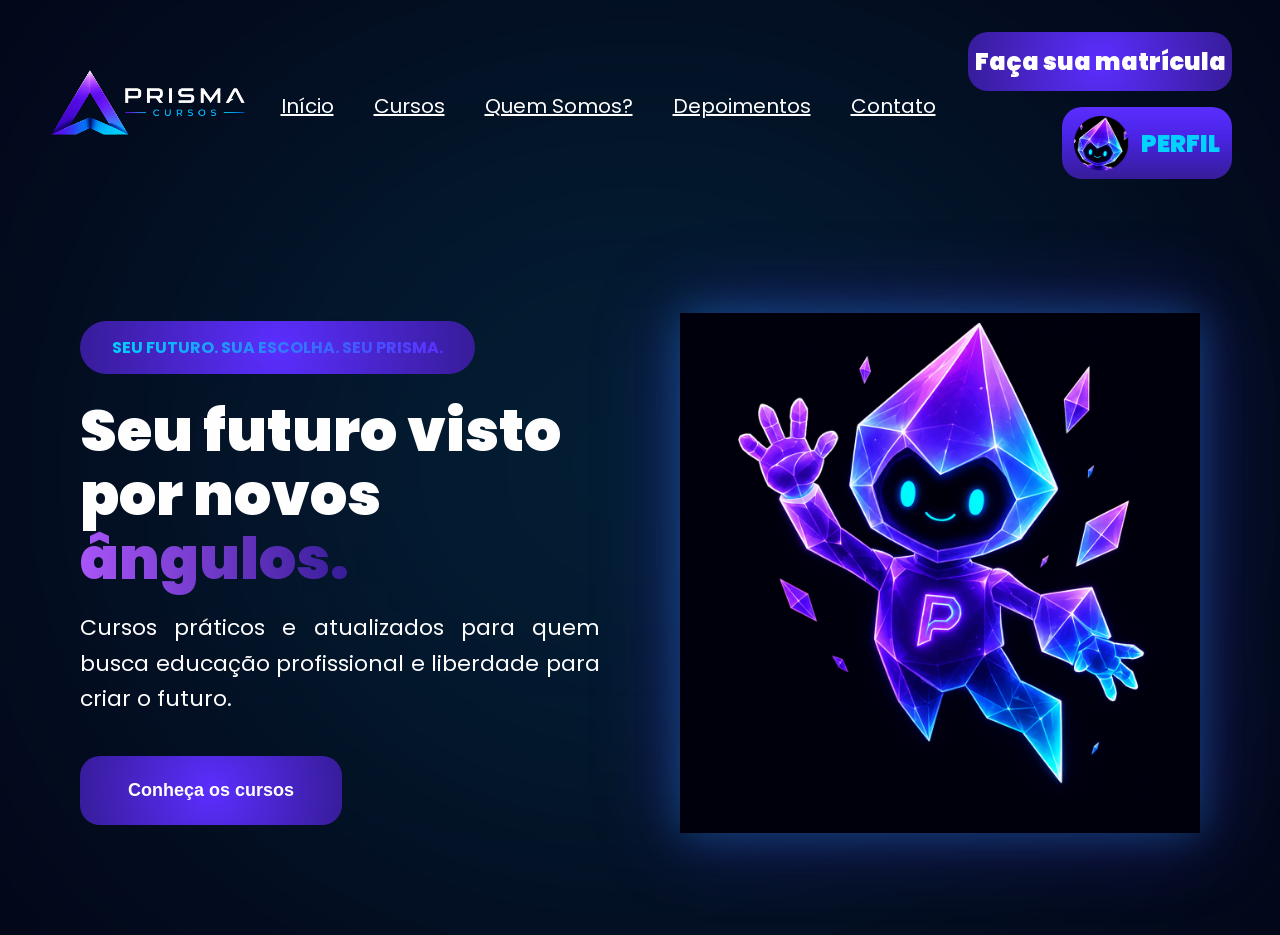
==== index.html @ 86ddfa06 "ajuste tela inicial da landing page" ====
<!doctype html>
<html lang="pt-BR">
  <head>
    <meta charset="UTF-8" />
    <meta name="viewport" content="width=device-width, initial-scale=1.0" />

    <link rel="preconnect" href="https://fonts.googleapis.com" />
    <link rel="preconnect" href="https://fonts.gstatic.com" crossorigin />

    <link
      href="https://fonts.googleapis.com/css2?family=Poppins:wght@100;200;300;400;500;600;700;800;900&display=swap"
      rel="stylesheet"
    />

    <title>Prisma Cursos</title>

    <link rel="stylesheet" href="./css/style.css" />
  </head>

  <body>
    <nav class="navbar">
      <img src="./assets/logoPrisma2.svg" alt="Logo Prisma" class="logo" />

      <ul class="nav-links">
        <li>
          <a href="./index.html"><u>Início</u></a>
        </li>
        <li>
          <a href="./html/cursos.html"><u>Cursos</u></a>
        </li>
        <li>
          <a href="./html/quemsomos.html"><u>Quem Somos?</u></a>
        </li>
        <li>
          <a href="./html/depoimentos.html"><u>Depoimentos</u></a>
        </li>
        <li>
          <a href="./html/contato.html"><u>Contato</u></a>
        </li>
      </ul>

      <div class="acoes-navbar">
        <a href="#" class="btn-matricula">Faça sua matrícula</a>

        <a href="#" class="btn-perfil">
  <img src="./assets/facee.png" alt="Perfil" />
  <span>PERFIL</span>
        </a>
      </div>
    </nav>

    <main>
      <section class="inicio">
        <div class="texto-inicio">
          <div class="slogan">
            <span>SEU FUTURO. SUA ESCOLHA. SEU PRISMA.</span>
          </div>

          <h1>Seu futuro visto por novos <span>ângulos.</span></h1>

          <p>
            Cursos práticos e atualizados para quem busca educação profissional
            e liberdade para criar o futuro.
          </p>

          <button>Conheça os cursos</button>
        </div>

        <div class="mascote">
          <img src="./assets/mascote-prisma.png" alt="Mascote Prisma" />
        </div>
      </section>
    </main>
  </body>
</html>
---- css/style.css ----
* {
  margin: 0;
  padding: 0;
  box-sizing: border-box;
}

:root {
  --fundo-base: #020617;
  --texto: #fffeff;
  --ciano: #00d1ff;
  --roxo: #5b2eff;
  --fonte: "Poppins", sans-serif;
}

body {
  background-color: var(--fundo-base);
  font-family: var(--fonte);
  color: var(--texto);

  min-height: 100vh;
  font-weight: 400;
  position: relative;

  overflow-x: hidden;
}

body::before {
  content: "";

  position: absolute;
  top: 0;
  left: 0;
  width: 100%;
  height: 100%;

  z-index: -1;

  background: radial-gradient(
    circle at center,
    rgba(0, 209, 255, 0.2) 0%,
    rgba(27, 18, 53, 0.2) 85%
  );

  filter: blur(200px);
}

h1 {
  font-size: 48px;
  font-weight: 900;
  margin-bottom: 20px;
}

h3 {
  font-size: 42px;
  font-weight: 900;
}

p {
  font-size: 24px;
  font-weight: 400;
  text-align: justify;
  hyphens: auto;
}

.container {
  position: absolute;
  top: 150px;
  left: 48px;
  right: 48px;
}

.quem-somos-conteudo1 {
  margin-bottom: 55px;
}

.quem-somos-conteudo2 {
  margin-bottom: 108px;
}

.quem-somos-conteudo3 {
  width: 100%;
  left: 0;
  text-align: center;

  margin-bottom: 48px;

  background-image: linear-gradient(90deg, var(--ciano) 0%, var(--roxo) 55%);
  -webkit-background-clip: text;
  background-clip: text;
  color: transparent;
}

/* NAVBAR */

.navbar {
  display: flex;
  justify-content: space-between;
  align-items: center;

  padding: 32px 48px;
}

.logo {
  width: 200px;
  height: 112px;
  object-fit: contain;
}

.nav-links {
  display: flex;
  gap: 40px;
  list-style: none;
}

.nav-links a {
  text-decoration: none;
  color: var(--texto);
  font-size: 20px;
  font-weight: 400;
}

.btn-matricula {
  width: 264px;
  height: 59px;

  display: flex;
  align-items: center;
  justify-content: center;

  text-decoration: none;
  color: var(--texto);

  font-size: 24px;
  font-weight: 900;

  border-radius: 20px;

  background: radial-gradient(circle, #5b2eff 0%, #371c99 100%);
}

.btn-perfil {
  width: 170px;
  height: 72px;

  display: flex;
  align-items: center;
  justify-content: center;
  gap: 12px;

  text-decoration: none;

  border-radius: 20px;

  background: linear-gradient(180deg, #5b2eff 0%, #4a24e6 40%, #371c99 100%);
}

.btn-perfil img {
 width: 55px;
  height: 55px;

  object-fit: contain;
}

.btn-perfil span {
  color: #00d1ff;
  font-size: 24px;
  font-weight: 900;
}

.acoes-navbar {
  display: flex;
  flex-direction: column;
  align-items: flex-end;
  gap: 16px;
}

.inicio {
  min-height: calc(100vh - 176px);

  display: flex;
  justify-content: center;
  align-items: center;

  gap: 80px;

  padding: 0 80px;
}

.texto-inicio {
  flex: 1;
  max-width: 700px;
}

.slogan {
  display: inline-block;

  padding: 14px 32px;

  margin-bottom: 25px;

  border-radius: 999px;

background: radial-gradient(circle, #5b2eff 0%, #371c99 100%);
}

.slogan span {
  background: linear-gradient(90deg, #00d1ff 0%, #5b2eff 100%);

  -webkit-background-clip: text;
  background-clip: text;

  color: transparent;

  font-size: 16px;
  font-weight: 700;

  text-transform: uppercase;
}

.texto-inicio h1 {
  font-size: 58px;
  font-weight: 900;

  line-height: 1.1;

  margin-bottom: 20px;
}

.texto-inicio h1 span {
  background: linear-gradient(90deg, #a855f7 0%, #371c99 100%);

  -webkit-background-clip: text;
  background-clip: text;

  color: transparent;
}

.texto-inicio p {
  font-size: 22px;
  line-height: 1.6;

  margin-bottom: 40px;
}

.texto-inicio button {
 background: radial-gradient(circle, #5b2eff 0%, #371c99 100%);
  color: #fffeff;

  border: none;

  border-radius: 20px;

  padding: 24px 48px;

  font-size: 18px;
  font-weight: 700;

  cursor: pointer;

  transition: 0.3s;
}

.texto-inicio button:hover {
  transform: translateY(-3px);
}

.mascote {
  flex: 1;

  display: flex;
  justify-content: center;
  align-items: center;
}

.mascote img {
  width: 100%;
  max-width: 700px;

  animation: flutuar 3s ease-in-out infinite;

  filter: drop-shadow(0 0 20px rgba(0, 209, 255, 0.25))
    drop-shadow(0 0 40px rgba(91, 46, 255, 0.35));
}

@keyframes flutuar {
  0% {
    transform: translateY(0);
  }

  50% {
    transform: translateY(-15px);
  }

  100% {
    transform: translateY(0);
  }
}

@media (max-width: 1024px) {
  .inicio {
    flex-direction: column-reverse;

    text-align: center;

    padding: 40px 30px;
  }

  .texto-inicio {
    max-width: 100%;
  }

  .texto-inicio h1 {
    font-size: 52px;
  }

  .texto-inicio p {
    max-width: 100%;
  }

  .mascote img {
    max-width: 450px;
  }
}

@media (max-width: 768px) {
  .inicio {
    padding: 40px 20px;
  }

  .texto-inicio h1 {
    font-size: 38px;
  }

  .texto-inicio p {
    font-size: 18px;
  }

  .texto-inicio button {
    width: 100%;
    max-width: 320px;
  }

  .mascote img {
    max-width: 280px;
  }
}
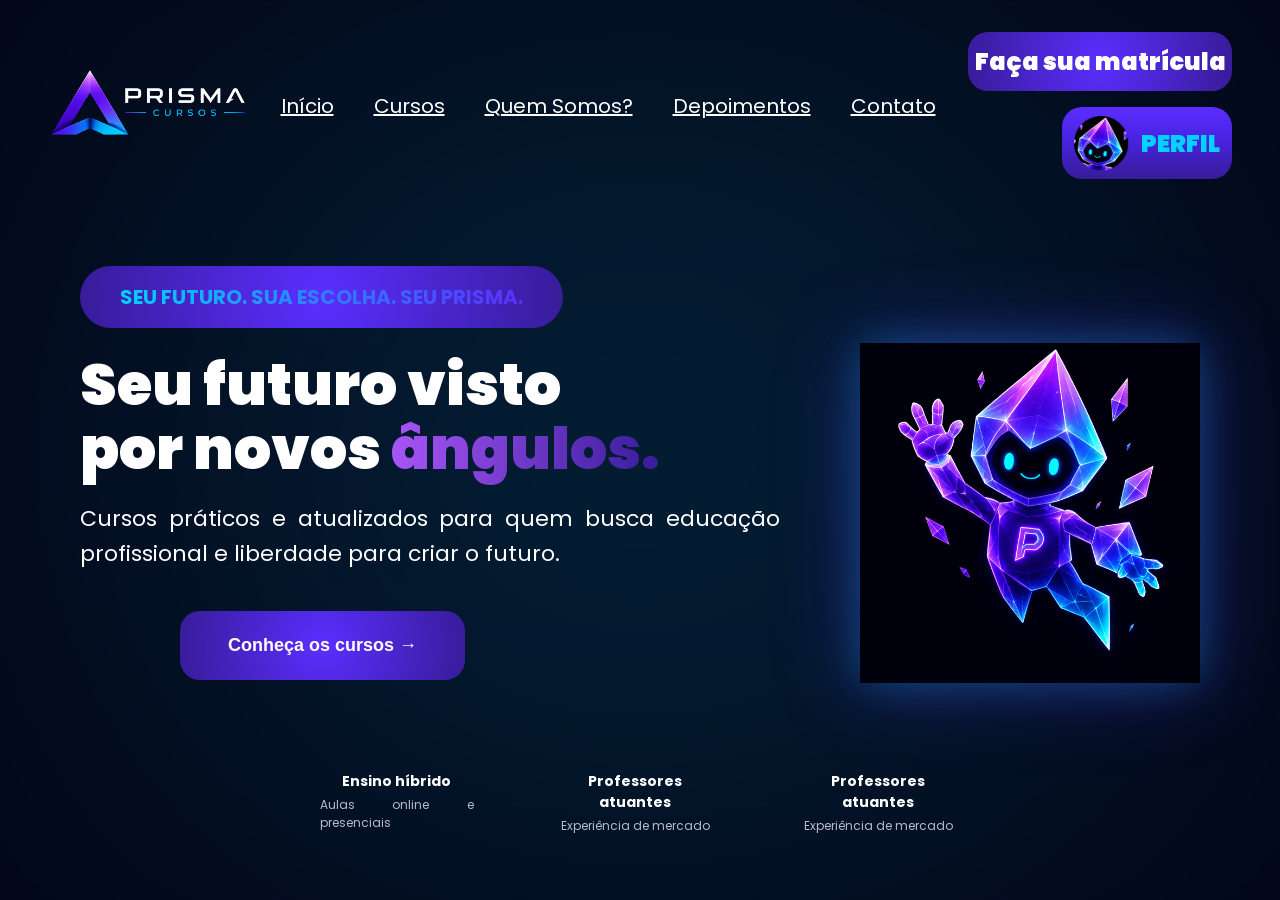
==== commit bf0e4051: "modificação tela inicial" ====
--- a/index.html
+++ b/index.html
@@ -56,19 +56,39 @@
             <span>SEU FUTURO. SUA ESCOLHA. SEU PRISMA.</span>
           </div>
 
-          <h1>Seu futuro visto por novos <span>ângulos.</span></h1>
+         <h1>
+            Seu futuro visto<br />
+            por novos <span>ângulos.</span>
+        </h1>
 
           <p>
             Cursos práticos e atualizados para quem busca educação profissional
             e liberdade para criar o futuro.
           </p>
 
-          <button>Conheça os cursos</button>
+          <button>Conheça os cursos →</button>
         </div>
 
+        <div class="beneficios">
+          <div class="beneficio">
+            <h4>Ensino híbrido</h4>
+            <p>Aulas online e presenciais</p>
+          </div>
+
+          <div class="beneficio">
+            <h4>Professores atuantes</h4>
+            <p>Experiência de mercado</p>
+          </div>
+
+          <div class="beneficio">
+            <h4>Professores atuantes</h4>
+            <p>Experiência de mercado</p>
+          </div>
+    </div>
         <div class="mascote">
           <img src="./assets/mascote-prisma.png" alt="Mascote Prisma" />
         </div>
+    </div>
       </section>
     </main>
   </body>
--- a/css/style.css
+++ b/css/style.css
@@ -6,7 +6,7 @@
 
 :root {
   --fundo-base: #020617;
-  --texto: #fffeff;
+  --texto: #ffffff;
   --ciano: #00d1ff;
   --roxo: #5b2eff;
   --fonte: "Poppins", sans-serif;
@@ -90,7 +90,6 @@
   color: transparent;
 }
 
-/* NAVBAR */
 
 .navbar {
   display: flex;
@@ -174,27 +173,38 @@
   gap: 16px;
 }
 
+
 .inicio {
   min-height: calc(100vh - 176px);
 
+  position: relative;
+
+  display: flex;
+  justify-content: space-between;
+  align-items: center;
+
+  gap: 80px;
+
+  padding: 0 80px;
+
+  margin-top: -60px;
+}
+
+.texto-inicio {
+  max-width: 700px;
+  margin-top: -80px;
+}
+
+.mascote {
   display: flex;
   justify-content: center;
   align-items: center;
-
-  gap: 80px;
-
-  padding: 0 80px;
-}
-
-.texto-inicio {
-  flex: 1;
-  max-width: 700px;
 }
 
 .slogan {
   display: inline-block;
 
-  padding: 14px 32px;
+  padding: 16px 40px;
 
   margin-bottom: 25px;
 
@@ -211,7 +221,7 @@
 
   color: transparent;
 
-  font-size: 16px;
+  font-size: 20px;
   font-weight: 700;
 
   text-transform: uppercase;
@@ -258,6 +268,8 @@
   cursor: pointer;
 
   transition: 0.3s;
+
+  margin-left: 100px;
 }
 
 .texto-inicio button:hover {
@@ -274,7 +286,7 @@
 
 .mascote img {
   width: 100%;
-  max-width: 700px;
+  max-width: 620px;
 
   animation: flutuar 3s ease-in-out infinite;
 
@@ -296,6 +308,43 @@
   }
 }
 
+.beneficios {
+  position: absolute;
+  bottom: 40px;
+  left: 50%;
+
+  transform: translateX(-50%);
+
+  display: flex;
+  gap: 80px;
+}
+
+.beneficio {
+  display: flex;
+  flex-direction: column;
+
+  align-items: center;
+
+  text-align: center;
+}
+
+.beneficio h4 {
+  font-size: 14px;
+  font-weight: 700;
+
+  color: var(--texto);
+
+  margin-bottom: 4px;
+}
+
+.beneficio p {
+  font-size: 12px;
+
+  color: #b8b8d0;
+
+  margin: 0;
+}
+
 @media (max-width: 1024px) {
   .inicio {
     flex-direction: column-reverse;
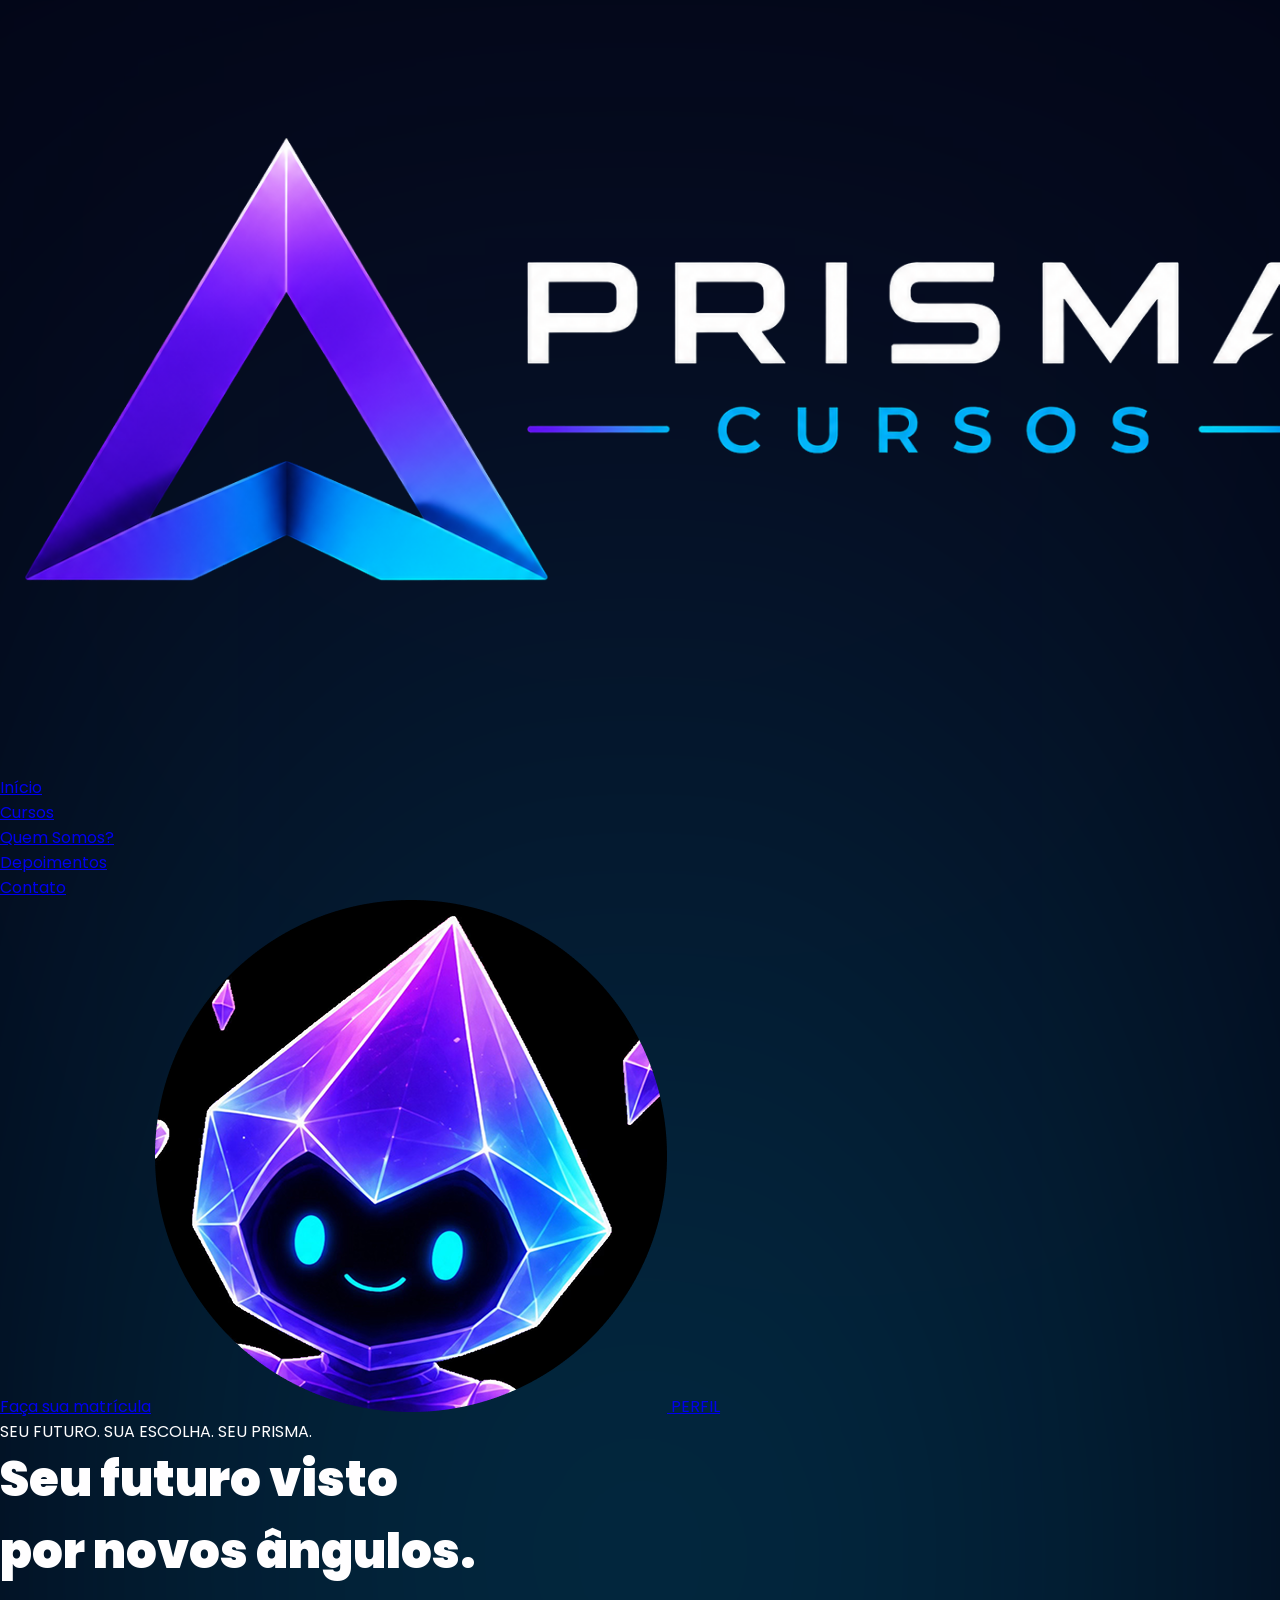
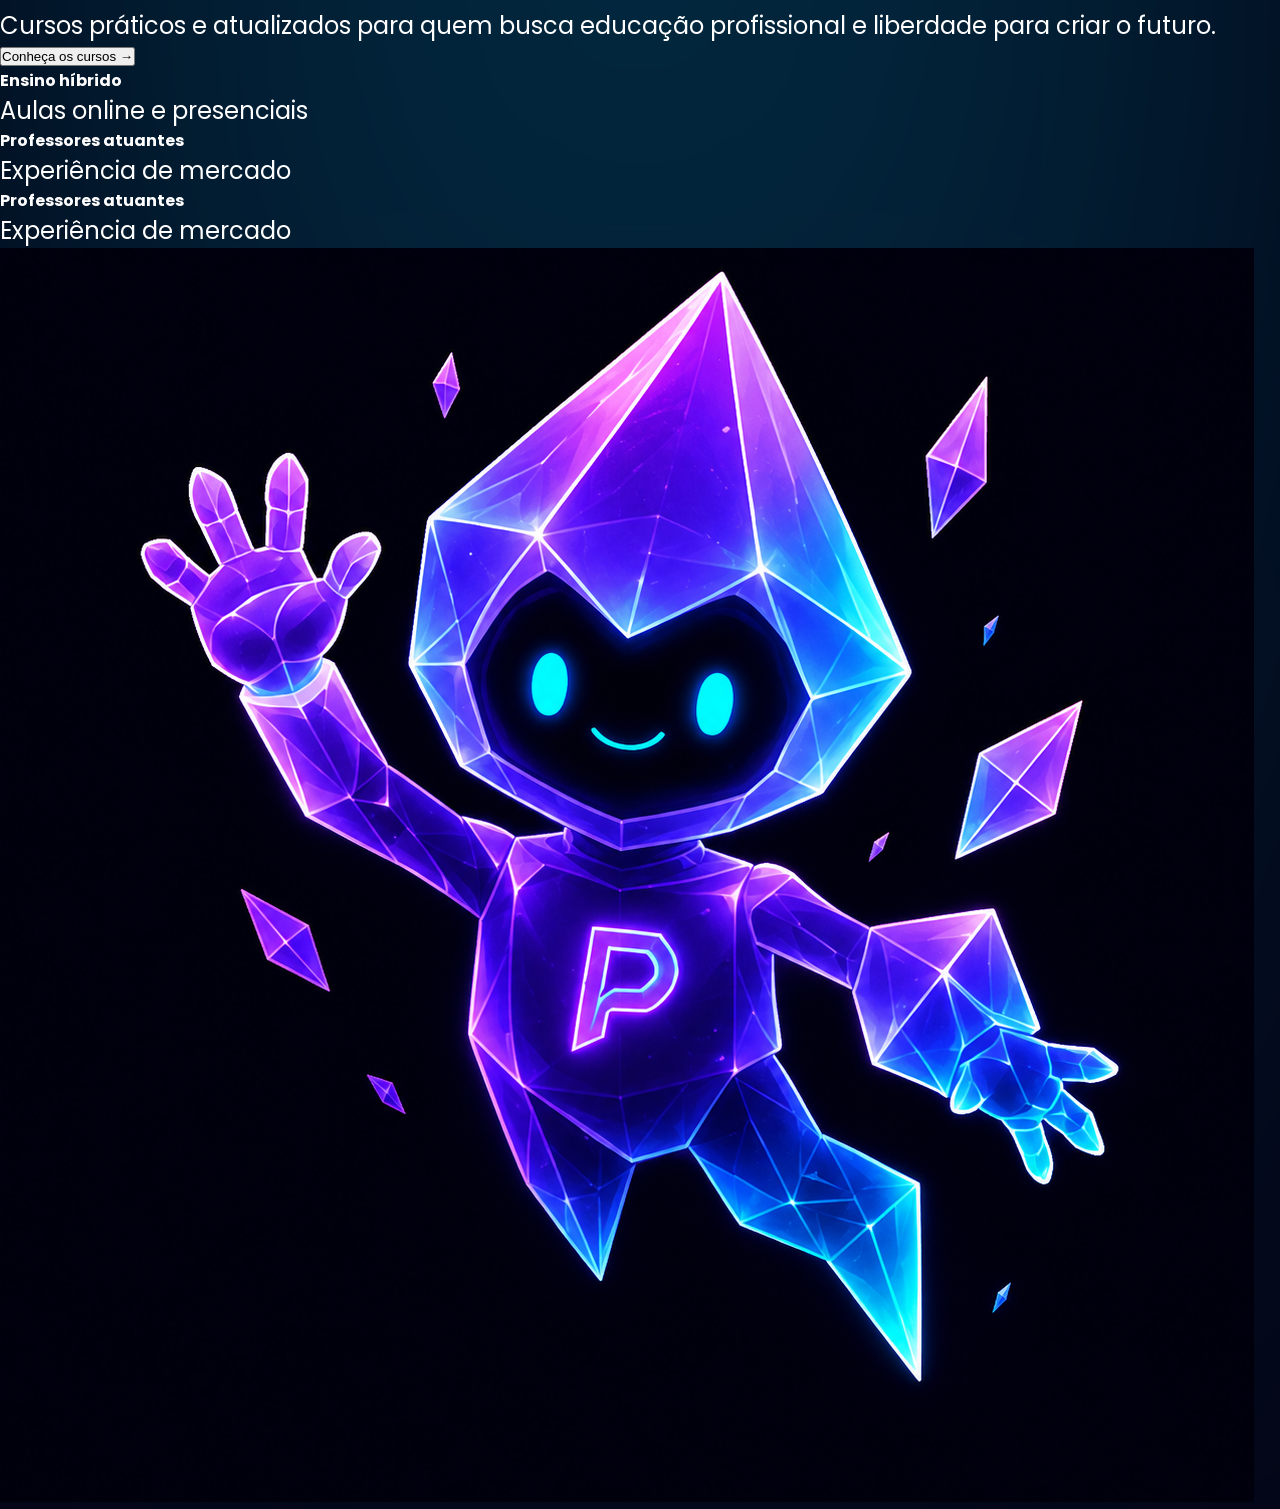
==== commit c1a61c8d: "feat: ajustei a imagem do perfil" ====
--- a/index.html
+++ b/index.html
@@ -43,8 +43,8 @@
         <a href="#" class="btn-matricula">Faça sua matrícula</a>
 
         <a href="#" class="btn-perfil">
-  <img src="./assets/facee.png" alt="Perfil" />
-  <span>PERFIL</span>
+          <img src="./assets/Ellipse_1.png" alt="Perfil" />
+          <span>PERFIL</span>
         </a>
       </div>
     </nav>
@@ -93,4 +93,3 @@
     </main>
   </body>
 </html>
-
--- a/css/style.css
+++ b/css/style.css
@@ -6,7 +6,7 @@
 
 :root {
   --fundo-base: #020617;
-  --texto: #ffffff;
+  --texto: #fffeff;
   --ciano: #00d1ff;
   --roxo: #5b2eff;
   --fonte: "Poppins", sans-serif;
@@ -90,306 +90,130 @@
   color: transparent;
 }
 
-
-.navbar {
+.success-page {
+  min-height: 100vh;
+
+  display: flex;
+  flex-direction: column;
+  align-items: center;
+  justify-content: flex-start;
+
+  text-align: center;
+
+  padding: 2rem;
+}
+
+.success-title {
+  font-family: "Poppins", sans-serif;
+  font-size: 4rem;
+  font-weight: 800;
+  color: white;
+  margin-top: -10px;
+}
+
+.success-title span {
+  background: linear-gradient(90deg, #00d1ff 52%, #8a38f5 100%);
+
+  -webkit-background-clip: text;
+  -webkit-text-fill-color: transparent;
+  background-clip: text;
+}
+
+.success-mascot {
+  width: 500px;
+  margin: 1rem 0;
+  margin-top: -40px;
+}
+
+.success-subtitle {
+  color: #3bd9ff;
+  margin-bottom: 1rem;
+  margin-top: -20;
+}
+
+.success-text {
+  color: white;
+  max-width: 900px;
+  line-height: 1.6;
+  margin-top: -10px;
+}
+
+.success-buttons {
+  display: flex;
+  gap: 1rem;
+  margin-top: 2rem;
+}
+
+.btn-primary {
+  background: #5b2dff;
+  color: white;
+
+  border: none;
+  border-radius: 30px;
+
+  padding: 18px 40px;
+
+  font-family: "Poppins", sans-serif;
+  font-weight: 600;
+
+  cursor: pointer;
+
+  font-size: 1.1rem;
+}
+
+.success-navbar {
+  width: 100%;
+
   display: flex;
   justify-content: space-between;
   align-items: center;
 
-  padding: 32px 48px;
-}
-
-.logo {
-  width: 200px;
-  height: 112px;
-  object-fit: contain;
-}
-
-.nav-links {
-  display: flex;
-  gap: 40px;
+  margin-bottom: 3rem;
+}
+
+.navbar-logo {
+  width: 150px;
+}
+
+.navbar-links {
+  display: flex;
+  gap: 2.5rem;
+
   list-style: none;
 }
 
-.nav-links a {
+.navbar-links a {
+  color: white;
   text-decoration: none;
-  color: var(--texto);
-  font-size: 20px;
-  font-weight: 400;
-}
-
-.btn-matricula {
-  width: 264px;
-  height: 59px;
-
+
+  font-family: "Poppins", sans-serif;
+}
+
+.perfil-btn {
   display: flex;
   align-items: center;
-  justify-content: center;
-
-  text-decoration: none;
-  color: var(--texto);
-
-  font-size: 24px;
-  font-weight: 900;
-
+  gap: 6px;
+
+  background: linear-gradient(90deg, #5b2eff 0%, #371c99 100%);
+
+  border: none;
   border-radius: 20px;
 
-  background: radial-gradient(circle, #5b2eff 0%, #371c99 100%);
-}
-
-.btn-perfil {
-  width: 170px;
-  height: 72px;
-
-  display: flex;
-  align-items: center;
-  justify-content: center;
-  gap: 12px;
-
-  text-decoration: none;
-
-  border-radius: 20px;
-
-  background: linear-gradient(180deg, #5b2eff 0%, #4a24e6 40%, #371c99 100%);
-}
-
-.btn-perfil img {
- width: 55px;
-  height: 55px;
-
-  object-fit: contain;
-}
-
-.btn-perfil span {
+  padding: 8px 16px;
+
+  cursor: pointer;
+}
+
+.perfil-icon {
+  width: 48px;
+  height: 48px;
+
+  border-radius: 50%;
+}
+
+.perfil-btn span {
   color: #00d1ff;
-  font-size: 24px;
-  font-weight: 900;
-}
-
-.acoes-navbar {
-  display: flex;
-  flex-direction: column;
-  align-items: flex-end;
-  gap: 16px;
-}
-
-
-.inicio {
-  min-height: calc(100vh - 176px);
-
-  position: relative;
-
-  display: flex;
-  justify-content: space-between;
-  align-items: center;
-
-  gap: 80px;
-
-  padding: 0 80px;
-
-  margin-top: -60px;
-}
-
-.texto-inicio {
-  max-width: 700px;
-  margin-top: -80px;
-}
-
-.mascote {
-  display: flex;
-  justify-content: center;
-  align-items: center;
-}
-
-.slogan {
-  display: inline-block;
-
-  padding: 16px 40px;
-
-  margin-bottom: 25px;
-
-  border-radius: 999px;
-
-background: radial-gradient(circle, #5b2eff 0%, #371c99 100%);
-}
-
-.slogan span {
-  background: linear-gradient(90deg, #00d1ff 0%, #5b2eff 100%);
-
-  -webkit-background-clip: text;
-  background-clip: text;
-
-  color: transparent;
-
-  font-size: 20px;
+
   font-weight: 700;
-
-  text-transform: uppercase;
-}
-
-.texto-inicio h1 {
-  font-size: 58px;
-  font-weight: 900;
-
-  line-height: 1.1;
-
-  margin-bottom: 20px;
-}
-
-.texto-inicio h1 span {
-  background: linear-gradient(90deg, #a855f7 0%, #371c99 100%);
-
-  -webkit-background-clip: text;
-  background-clip: text;
-
-  color: transparent;
-}
-
-.texto-inicio p {
-  font-size: 22px;
-  line-height: 1.6;
-
-  margin-bottom: 40px;
-}
-
-.texto-inicio button {
- background: radial-gradient(circle, #5b2eff 0%, #371c99 100%);
-  color: #fffeff;
-
-  border: none;
-
-  border-radius: 20px;
-
-  padding: 24px 48px;
-
-  font-size: 18px;
-  font-weight: 700;
-
-  cursor: pointer;
-
-  transition: 0.3s;
-
-  margin-left: 100px;
-}
-
-.texto-inicio button:hover {
-  transform: translateY(-3px);
-}
-
-.mascote {
-  flex: 1;
-
-  display: flex;
-  justify-content: center;
-  align-items: center;
-}
-
-.mascote img {
-  width: 100%;
-  max-width: 620px;
-
-  animation: flutuar 3s ease-in-out infinite;
-
-  filter: drop-shadow(0 0 20px rgba(0, 209, 255, 0.25))
-    drop-shadow(0 0 40px rgba(91, 46, 255, 0.35));
-}
-
-@keyframes flutuar {
-  0% {
-    transform: translateY(0);
-  }
-
-  50% {
-    transform: translateY(-15px);
-  }
-
-  100% {
-    transform: translateY(0);
-  }
-}
-
-.beneficios {
-  position: absolute;
-  bottom: 40px;
-  left: 50%;
-
-  transform: translateX(-50%);
-
-  display: flex;
-  gap: 80px;
-}
-
-.beneficio {
-  display: flex;
-  flex-direction: column;
-
-  align-items: center;
-
-  text-align: center;
-}
-
-.beneficio h4 {
-  font-size: 14px;
-  font-weight: 700;
-
-  color: var(--texto);
-
-  margin-bottom: 4px;
-}
-
-.beneficio p {
-  font-size: 12px;
-
-  color: #b8b8d0;
-
-  margin: 0;
-}
-
-@media (max-width: 1024px) {
-  .inicio {
-    flex-direction: column-reverse;
-
-    text-align: center;
-
-    padding: 40px 30px;
-  }
-
-  .texto-inicio {
-    max-width: 100%;
-  }
-
-  .texto-inicio h1 {
-    font-size: 52px;
-  }
-
-  .texto-inicio p {
-    max-width: 100%;
-  }
-
-  .mascote img {
-    max-width: 450px;
-  }
-}
-
-@media (max-width: 768px) {
-  .inicio {
-    padding: 40px 20px;
-  }
-
-  .texto-inicio h1 {
-    font-size: 38px;
-  }
-
-  .texto-inicio p {
-    font-size: 18px;
-  }
-
-  .texto-inicio button {
-    width: 100%;
-    max-width: 320px;
-  }
-
-  .mascote img {
-    max-width: 280px;
-  }
-}
+  font-size: 1rem;
+}
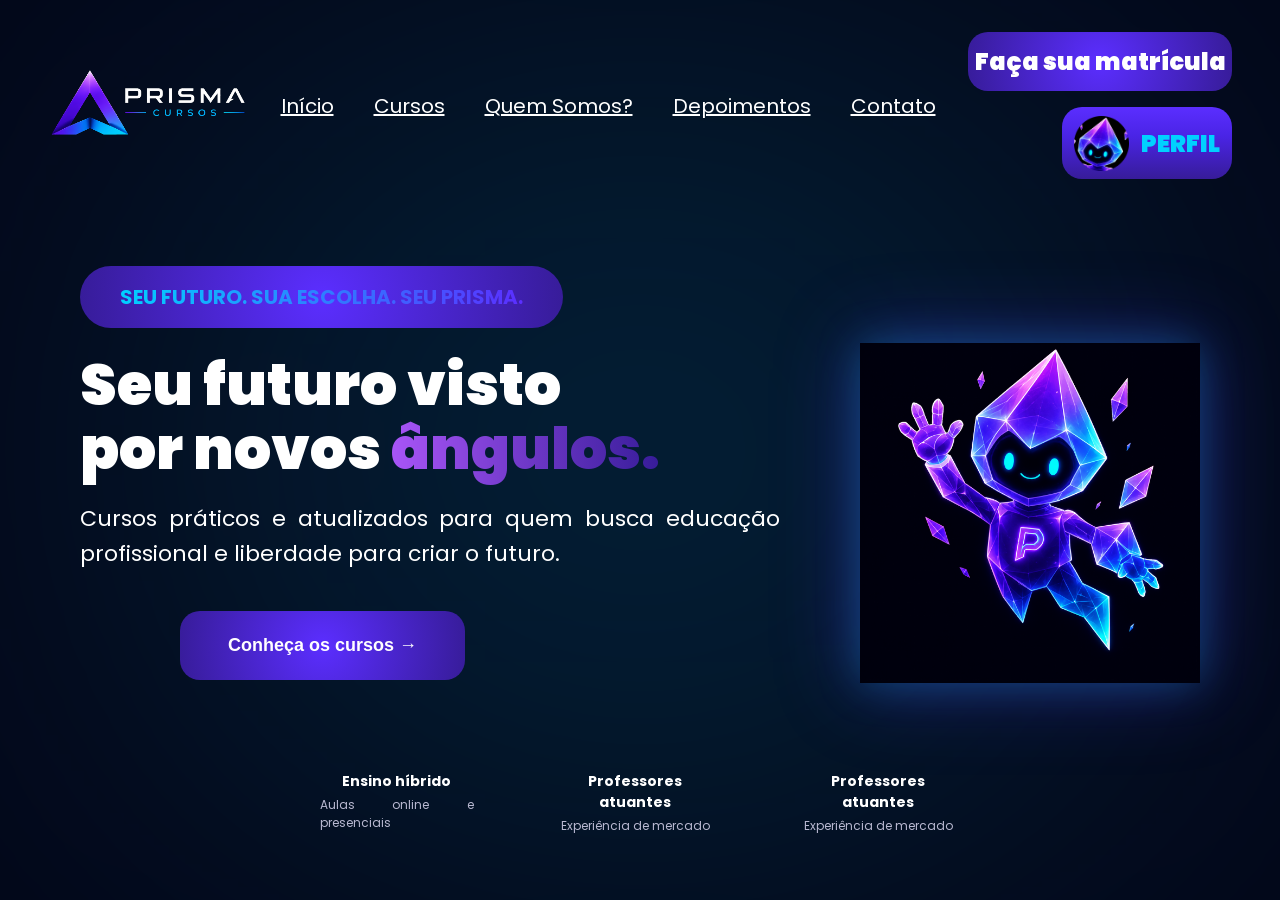
==== commit 47dbd2da: "merge: arrumei alguns conflitos q estavam aparecendo" ====
--- a/index.html
+++ b/index.html
@@ -93,3 +93,4 @@
     </main>
   </body>
 </html>
+
--- a/css/style.css
+++ b/css/style.css
@@ -6,7 +6,7 @@
 
 :root {
   --fundo-base: #020617;
-  --texto: #fffeff;
+  --texto: #ffffff;
   --ciano: #00d1ff;
   --roxo: #5b2eff;
   --fonte: "Poppins", sans-serif;
@@ -90,130 +90,451 @@
   color: transparent;
 }
 
-.success-page {
-  min-height: 100vh;
-
+
+.navbar {
+  display: flex;
+  justify-content: space-between;
+  align-items: center;
+
+  padding: 32px 48px;
+}
+
+.logo {
+  width: 200px;
+  height: 112px;
+  object-fit: contain;
+}
+
+.nav-links {
+  display: flex;
+  gap: 40px;
+  list-style: none;
+}
+
+.nav-links a {
+  text-decoration: none;
+  color: var(--texto);
+  font-size: 20px;
+  font-weight: 400;
+}
+
+.btn-matricula {
+  width: 264px;
+  height: 59px;
+
+  display: flex;
+  align-items: center;
+  justify-content: center;
+
+  text-decoration: none;
+  color: var(--texto);
+
+  font-size: 24px;
+  font-weight: 900;
+
+  border-radius: 20px;
+
+  background: radial-gradient(circle, #5b2eff 0%, #371c99 100%);
+}
+
+.btn-perfil {
+  width: 170px;
+  height: 72px;
+
+  display: flex;
+  align-items: center;
+  justify-content: center;
+  gap: 12px;
+
+  text-decoration: none;
+
+  border-radius: 20px;
+
+  background: linear-gradient(180deg, #5b2eff 0%, #4a24e6 40%, #371c99 100%);
+}
+
+.btn-perfil img {
+ width: 55px;
+  height: 55px;
+
+  object-fit: contain;
+}
+
+.btn-perfil span {
+  color: #00d1ff;
+  font-size: 24px;
+  font-weight: 900;
+}
+
+.acoes-navbar {
   display: flex;
   flex-direction: column;
-  align-items: center;
-  justify-content: flex-start;
+  align-items: flex-end;
+  gap: 16px;
+}
+
+
+.inicio {
+  min-height: calc(100vh - 176px);
+
+  position: relative;
+
+  display: flex;
+  justify-content: space-between;
+  align-items: center;
+
+  gap: 80px;
+
+  padding: 0 80px;
+
+  margin-top: -60px;
+}
+
+.texto-inicio {
+  max-width: 700px;
+  margin-top: -80px;
+}
+
+.mascote {
+  display: flex;
+  justify-content: center;
+  align-items: center;
+}
+
+.slogan {
+  display: inline-block;
+
+  padding: 16px 40px;
+
+  margin-bottom: 25px;
+
+  border-radius: 999px;
+
+background: radial-gradient(circle, #5b2eff 0%, #371c99 100%);
+}
+
+.slogan span {
+  background: linear-gradient(90deg, #00d1ff 0%, #5b2eff 100%);
+
+  -webkit-background-clip: text;
+  background-clip: text;
+
+  color: transparent;
+
+  font-size: 20px;
+  font-weight: 700;
+
+  text-transform: uppercase;
+}
+
+.texto-inicio h1 {
+  font-size: 58px;
+  font-weight: 900;
+
+  line-height: 1.1;
+
+  margin-bottom: 20px;
+}
+
+.texto-inicio h1 span {
+  background: linear-gradient(90deg, #a855f7 0%, #371c99 100%);
+
+  -webkit-background-clip: text;
+  background-clip: text;
+
+  color: transparent;
+}
+
+.texto-inicio p {
+  font-size: 22px;
+  line-height: 1.6;
+
+  margin-bottom: 40px;
+}
+
+.texto-inicio button {
+ background: radial-gradient(circle, #5b2eff 0%, #371c99 100%);
+  color: #fffeff;
+
+  border: none;
+
+  border-radius: 20px;
+
+  padding: 24px 48px;
+
+  font-size: 18px;
+  font-weight: 700;
+
+  cursor: pointer;
+
+  transition: 0.3s;
+
+  margin-left: 100px;
+}
+
+.texto-inicio button:hover {
+  transform: translateY(-3px);
+}
+
+.mascote {
+  flex: 1;
+
+  display: flex;
+  justify-content: center;
+  align-items: center;
+}
+
+.mascote img {
+  width: 100%;
+  max-width: 620px;
+
+  animation: flutuar 3s ease-in-out infinite;
+
+  filter: drop-shadow(0 0 20px rgba(0, 209, 255, 0.25))
+    drop-shadow(0 0 40px rgba(91, 46, 255, 0.35));
+}
+
+@keyframes flutuar {
+  0% {
+    transform: translateY(0);
+  }
+
+  50% {
+    transform: translateY(-15px);
+  }
+
+  100% {
+    transform: translateY(0);
+  }
+}
+
+.beneficios {
+  position: absolute;
+  bottom: 40px;
+  left: 50%;
+
+  transform: translateX(-50%);
+
+  display: flex;
+  gap: 80px;
+}
+
+.beneficio {
+  display: flex;
+  flex-direction: column;
+
+  align-items: center;
 
   text-align: center;
-
-  padding: 2rem;
-}
-
-.success-title {
-  font-family: "Poppins", sans-serif;
-  font-size: 4rem;
-  font-weight: 800;
-  color: white;
-  margin-top: -10px;
-}
-
-.success-title span {
-  background: linear-gradient(90deg, #00d1ff 52%, #8a38f5 100%);
-
-  -webkit-background-clip: text;
-  -webkit-text-fill-color: transparent;
-  background-clip: text;
-}
-
-.success-mascot {
-  width: 500px;
-  margin: 1rem 0;
-  margin-top: -40px;
-}
-
-.success-subtitle {
-  color: #3bd9ff;
-  margin-bottom: 1rem;
-  margin-top: -20;
-}
-
-.success-text {
-  color: white;
-  max-width: 900px;
-  line-height: 1.6;
-  margin-top: -10px;
-}
-
-.success-buttons {
-  display: flex;
-  gap: 1rem;
-  margin-top: 2rem;
-}
-
-.btn-primary {
-  background: #5b2dff;
-  color: white;
-
-  border: none;
-  border-radius: 30px;
-
-  padding: 18px 40px;
-
-  font-family: "Poppins", sans-serif;
-  font-weight: 600;
-
-  cursor: pointer;
-
-  font-size: 1.1rem;
-}
-
-.success-navbar {
-  width: 100%;
-
-  display: flex;
-  justify-content: space-between;
-  align-items: center;
-
-  margin-bottom: 3rem;
-}
-
-.navbar-logo {
-  width: 150px;
-}
-
-.navbar-links {
-  display: flex;
-  gap: 2.5rem;
-
-  list-style: none;
-}
-
-.navbar-links a {
-  color: white;
-  text-decoration: none;
-
-  font-family: "Poppins", sans-serif;
-}
-
-.perfil-btn {
-  display: flex;
-  align-items: center;
-  gap: 6px;
-
-  background: linear-gradient(90deg, #5b2eff 0%, #371c99 100%);
-
-  border: none;
-  border-radius: 20px;
-
-  padding: 8px 16px;
-
-  cursor: pointer;
-}
-
-.perfil-icon {
-  width: 48px;
-  height: 48px;
-
-  border-radius: 50%;
-}
-
-.perfil-btn span {
-  color: #00d1ff;
-
+}
+
+.beneficio h4 {
+  font-size: 14px;
   font-weight: 700;
-  font-size: 1rem;
-}
+
+  color: var(--texto);
+
+  margin-bottom: 4px;
+}
+
+.beneficio p {
+  font-size: 12px;
+
+  color: #b8b8d0;
+
+  margin: 0;
+}
+
+@media (max-width: 1024px) {
+  .inicio {
+    flex-direction: column-reverse;
+
+    text-align: center;
+
+    padding: 40px 30px;
+  }
+
+  .texto-inicio {
+    max-width: 100%;
+  }
+
+  .texto-inicio h1 {
+    font-size: 52px;
+  }
+
+  .texto-inicio p {
+    max-width: 100%;
+  }
+
+  .mascote img {
+    max-width: 450px;
+  }
+}
+
+@media (max-width: 768px) {
+  .inicio {
+    padding: 40px 20px;
+  }
+
+  .texto-inicio h1 {
+    font-size: 38px;
+  }
+
+  .texto-inicio p {
+    font-size: 18px;
+  }
+
+  .texto-inicio button {
+    width: 100%;
+    max-width: 320px;
+  }
+
+  .mascote img {
+    max-width: 280px;
+  }
+}
+/* ========================= */
+/* PÁGINA DEPOIMENTOS */
+/* ========================= */
+
+.depoimentos{
+    max-width:1200px;
+
+    margin:0 auto;
+
+    padding:40px 30px 80px;
+}
+
+.titulo-depoimentos{
+    text-align:center;
+
+    margin-bottom:50px;
+
+    font-size:48px;
+    font-weight:800;
+
+    line-height:1.2;
+
+    background:linear-gradient(
+        90deg,
+        #00D1FF 0%,
+        #5B2EFF 100%
+    );
+
+    -webkit-background-clip:text;
+    background-clip:text;
+
+    color:transparent;
+}
+
+.card-depoimento{
+    background:linear-gradient(
+        180deg,
+        #5B2EFF 0%,
+        #371C99 100%
+    );
+
+    border-radius:30px;
+
+    padding:30px;
+
+    margin-bottom:30px;
+
+    box-shadow:0 8px 30px rgba(0, 0, 0, 0.25);
+}
+
+.topo-card{
+    display:flex;
+    align-items:center;
+
+    gap:15px;
+
+    margin-bottom:20px;
+}
+
+.avatar{
+    width:60px;
+    height:60px;
+
+    border-radius:50%;
+
+    display:flex;
+    justify-content:center;
+    align-items:center;
+
+    font-size:28px;
+    font-weight:700;
+
+    color:#FFFEFF;
+}
+
+/* Cores dos perfis */
+
+.avatar-mariana{
+    background:#29A8C9;
+}
+
+.avatar-thiago{
+    background:#C46A4A;
+}
+
+.avatar-paulo{
+    background:#7A2E6E;
+}
+
+.topo-card h2{
+    font-size:32px;
+    font-weight:800;
+
+    margin-right:10px;
+}
+
+.estrelas{
+    font-size:28px;
+}
+
+.card-depoimento p{
+    font-size:20px;
+
+    line-height:1.7;
+
+    text-align:left;
+}
+
+@media (max-width:768px){
+
+    .depoimentos{
+        padding:30px 20px 60px;
+    }
+
+    .titulo-depoimentos{
+        font-size:32px;
+    }
+
+    .topo-card{
+        flex-wrap:wrap;
+    }
+
+    .topo-card h2{
+        font-size:24px;
+    }
+
+    .card-depoimento{
+        padding:20px;
+    }
+
+    .card-depoimento p{
+        font-size:16px;
+    }
+
+    .avatar{
+        width:50px;
+        height:50px;
+
+        font-size:22px;
+    }
+
+    .estrelas{
+        font-size:22px;
+    }
+}
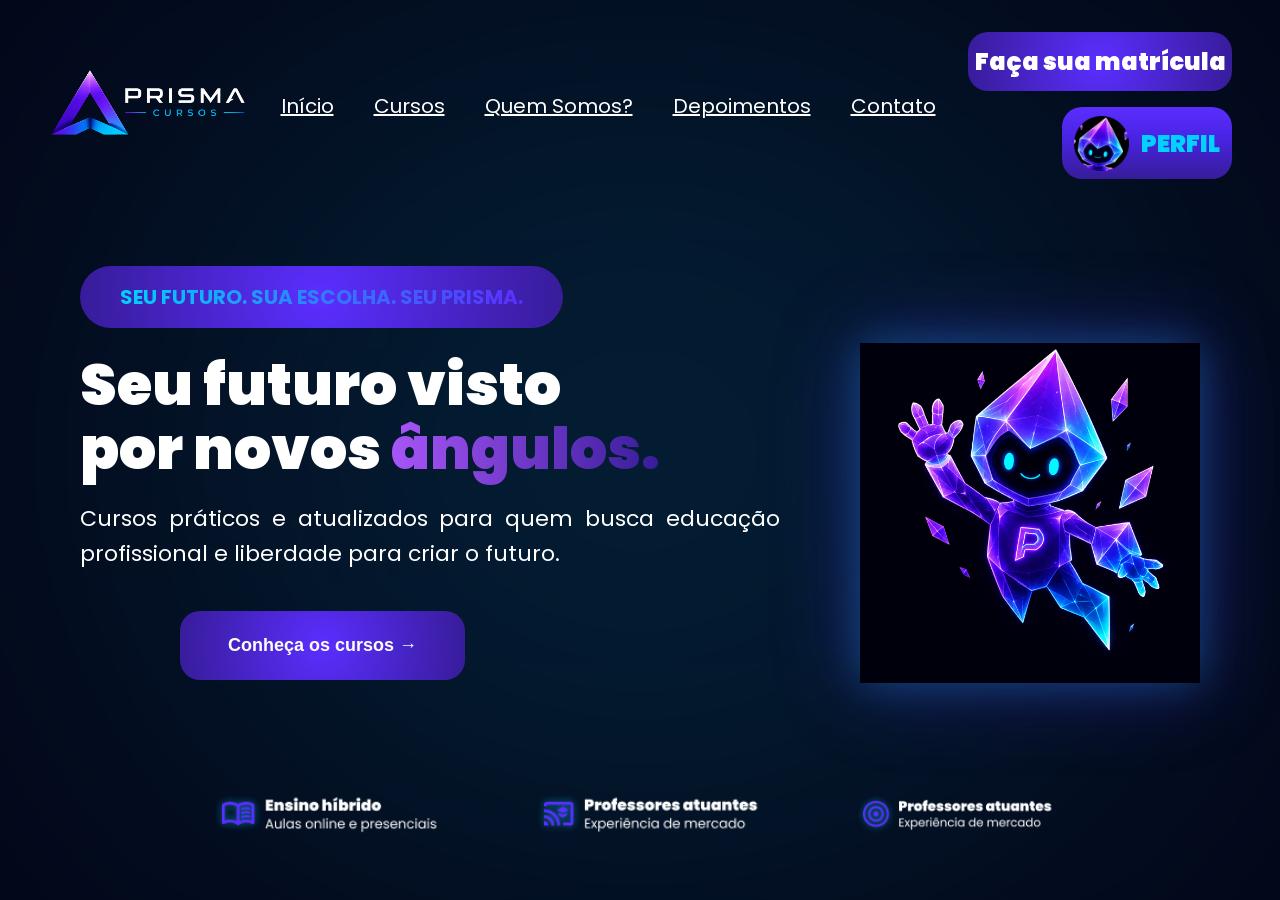
==== commit 2468a309: "arrumei a seção de beneficios ja com as imagens" ====
--- a/index.html
+++ b/index.html
@@ -56,10 +56,10 @@
             <span>SEU FUTURO. SUA ESCOLHA. SEU PRISMA.</span>
           </div>
 
-         <h1>
+          <h1>
             Seu futuro visto<br />
             por novos <span>ângulos.</span>
-        </h1>
+          </h1>
 
           <p>
             Cursos práticos e atualizados para quem busca educação profissional
@@ -70,27 +70,15 @@
         </div>
 
         <div class="beneficios">
-          <div class="beneficio">
-            <h4>Ensino híbrido</h4>
-            <p>Aulas online e presenciais</p>
-          </div>
+          <img src="./assets/icone-livro.png" alt="Ensino híbrido" />
+          <img src="./assets/icone-professor.png" alt="Professores atuantes" />
+          <img src="./assets/icone-alvo.png" alt="Duração flexível" />
+        </div>
 
-          <div class="beneficio">
-            <h4>Professores atuantes</h4>
-            <p>Experiência de mercado</p>
-          </div>
-
-          <div class="beneficio">
-            <h4>Professores atuantes</h4>
-            <p>Experiência de mercado</p>
-          </div>
-    </div>
         <div class="mascote">
           <img src="./assets/mascote-prisma.png" alt="Mascote Prisma" />
         </div>
-    </div>
       </section>
     </main>
   </body>
 </html>
-
--- a/css/style.css
+++ b/css/style.css
@@ -90,7 +90,6 @@
   color: transparent;
 }
 
-
 .navbar {
   display: flex;
   justify-content: space-between;
@@ -154,7 +153,7 @@
 }
 
 .btn-perfil img {
- width: 55px;
+  width: 55px;
   height: 55px;
 
   object-fit: contain;
@@ -173,7 +172,6 @@
   gap: 16px;
 }
 
-
 .inicio {
   min-height: calc(100vh - 176px);
 
@@ -210,7 +208,7 @@
 
   border-radius: 999px;
 
-background: radial-gradient(circle, #5b2eff 0%, #371c99 100%);
+  background: radial-gradient(circle, #5b2eff 0%, #371c99 100%);
 }
 
 .slogan span {
@@ -253,7 +251,7 @@
 }
 
 .texto-inicio button {
- background: radial-gradient(circle, #5b2eff 0%, #371c99 100%);
+  background: radial-gradient(circle, #5b2eff 0%, #371c99 100%);
   color: #fffeff;
 
   border: none;
@@ -316,33 +314,15 @@
   transform: translateX(-50%);
 
   display: flex;
+  align-items: center;
+  justify-content: center;
   gap: 80px;
 }
 
-.beneficio {
-  display: flex;
-  flex-direction: column;
-
-  align-items: center;
-
-  text-align: center;
-}
-
-.beneficio h4 {
-  font-size: 14px;
-  font-weight: 700;
-
-  color: var(--texto);
-
-  margin-bottom: 4px;
-}
-
-.beneficio p {
-  font-size: 12px;
-
-  color: #b8b8d0;
-
-  margin: 0;
+.beneficios img {
+  height: 42px;
+  width: auto;
+  object-fit: contain;
 }
 
 @media (max-width: 1024px) {
@@ -393,148 +373,134 @@
     max-width: 280px;
   }
 }
-/* ========================= */
-/* PÁGINA DEPOIMENTOS */
-/* ========================= */
-
-.depoimentos{
-    max-width:1200px;
-
-    margin:0 auto;
-
-    padding:40px 30px 80px;
-}
-
-.titulo-depoimentos{
-    text-align:center;
-
-    margin-bottom:50px;
-
-    font-size:48px;
-    font-weight:800;
-
-    line-height:1.2;
-
-    background:linear-gradient(
-        90deg,
-        #00D1FF 0%,
-        #5B2EFF 100%
-    );
-
-    -webkit-background-clip:text;
-    background-clip:text;
-
-    color:transparent;
-}
-
-.card-depoimento{
-    background:linear-gradient(
-        180deg,
-        #5B2EFF 0%,
-        #371C99 100%
-    );
-
-    border-radius:30px;
-
-    padding:30px;
-
-    margin-bottom:30px;
-
-    box-shadow:0 8px 30px rgba(0, 0, 0, 0.25);
-}
-
-.topo-card{
-    display:flex;
-    align-items:center;
-
-    gap:15px;
-
-    margin-bottom:20px;
-}
-
-.avatar{
-    width:60px;
-    height:60px;
-
-    border-radius:50%;
-
-    display:flex;
-    justify-content:center;
-    align-items:center;
-
-    font-size:28px;
-    font-weight:700;
-
-    color:#FFFEFF;
-}
-
-/* Cores dos perfis */
-
-.avatar-mariana{
-    background:#29A8C9;
-}
-
-.avatar-thiago{
-    background:#C46A4A;
-}
-
-.avatar-paulo{
-    background:#7A2E6E;
-}
-
-.topo-card h2{
-    font-size:32px;
-    font-weight:800;
-
-    margin-right:10px;
-}
-
-.estrelas{
-    font-size:28px;
-}
-
-.card-depoimento p{
-    font-size:20px;
-
-    line-height:1.7;
-
-    text-align:left;
-}
-
-@media (max-width:768px){
-
-    .depoimentos{
-        padding:30px 20px 60px;
-    }
-
-    .titulo-depoimentos{
-        font-size:32px;
-    }
-
-    .topo-card{
-        flex-wrap:wrap;
-    }
-
-    .topo-card h2{
-        font-size:24px;
-    }
-
-    .card-depoimento{
-        padding:20px;
-    }
-
-    .card-depoimento p{
-        font-size:16px;
-    }
-
-    .avatar{
-        width:50px;
-        height:50px;
-
-        font-size:22px;
-    }
-
-    .estrelas{
-        font-size:22px;
-    }
-}+
+.depoimentos {
+  max-width: 1200px;
+
+  margin: 0 auto;
+
+  padding: 40px 30px 80px;
+}
+
+.titulo-depoimentos {
+  text-align: center;
+
+  margin-bottom: 50px;
+
+  font-size: 48px;
+  font-weight: 800;
+
+  line-height: 1.2;
+
+  background: linear-gradient(90deg, #00d1ff 0%, #5b2eff 100%);
+
+  -webkit-background-clip: text;
+  background-clip: text;
+
+  color: transparent;
+}
+
+.card-depoimento {
+  background: linear-gradient(180deg, #5b2eff 0%, #371c99 100%);
+
+  border-radius: 30px;
+
+  padding: 30px;
+
+  margin-bottom: 30px;
+
+  box-shadow: 0 8px 30px rgba(0, 0, 0, 0.25);
+}
+
+.topo-card {
+  display: flex;
+  align-items: center;
+
+  gap: 15px;
+
+  margin-bottom: 20px;
+}
+
+.avatar {
+  width: 60px;
+  height: 60px;
+
+  border-radius: 50%;
+
+  display: flex;
+  justify-content: center;
+  align-items: center;
+
+  font-size: 28px;
+  font-weight: 700;
+
+  color: #fffeff;
+}
+
+.avatar-mariana {
+  background: #288ca2;
+}
+
+.avatar-thiago {
+  background: #a24028;
+}
+
+.avatar-paulo {
+  background: #a22892;
+}
+
+.topo-card h2 {
+  font-size: 32px;
+  font-weight: 800;
+
+  margin-right: 10px;
+}
+
+.estrelas {
+  font-size: 28px;
+}
+
+.card-depoimento p {
+  font-size: 20px;
+
+  line-height: 1.7;
+
+  text-align: left;
+}
+
+@media (max-width: 768px) {
+  .depoimentos {
+    padding: 30px 20px 60px;
+  }
+
+  .titulo-depoimentos {
+    font-size: 32px;
+  }
+
+  .topo-card {
+    flex-wrap: wrap;
+  }
+
+  .topo-card h2 {
+    font-size: 24px;
+  }
+
+  .card-depoimento {
+    padding: 20px;
+  }
+
+  .card-depoimento p {
+    font-size: 16px;
+  }
+
+  .avatar {
+    width: 50px;
+    height: 50px;
+
+    font-size: 22px;
+  }
+
+  .estrelas {
+    font-size: 22px;
+  }
+}
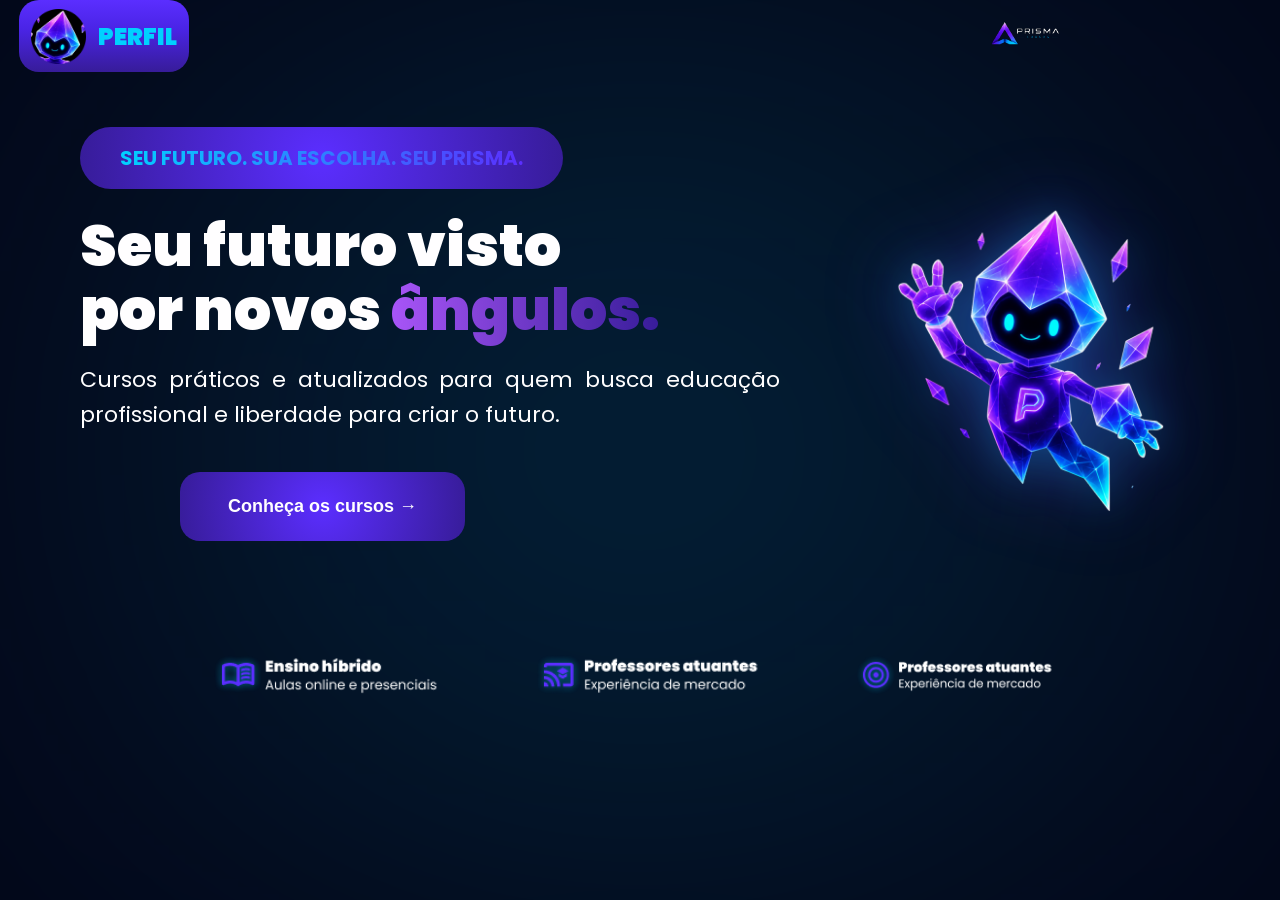
==== commit 11c608f4: "redirecionei o botão de faça a sua matrícula p página de inscrição" ====
--- a/index.html
+++ b/index.html
@@ -40,7 +40,9 @@
       </ul>
 
       <div class="acoes-navbar">
-        <a href="#" class="btn-matricula">Faça sua matrícula</a>
+        <a href="./html/inscricao.html" class="btn-matricula"
+          >Faça sua matrícula</a
+        >
 
         <a href="#" class="btn-perfil">
           <img src="./assets/Ellipse_1.png" alt="Perfil" />
--- a/css/style.css
+++ b/css/style.css
@@ -6,9 +6,10 @@
 
 :root {
   --fundo-base: #020617;
-  --texto: #ffffff;
+  --texto: #fffeff;
   --ciano: #00d1ff;
   --roxo: #5b2eff;
+  --roxo-escuro: #371c99;
   --fonte: "Poppins", sans-serif;
 }
 
@@ -20,27 +21,22 @@
   min-height: 100vh;
   font-weight: 400;
   position: relative;
-
-  overflow-x: hidden;
+  overflow: hidden;
 }
 
 body::before {
   content: "";
-
   position: absolute;
   top: 0;
   left: 0;
   width: 100%;
   height: 100%;
-
   z-index: -1;
-
   background: radial-gradient(
     circle at center,
     rgba(0, 209, 255, 0.2) 0%,
     rgba(27, 18, 53, 0.2) 85%
   );
-
   filter: blur(200px);
 }
 
@@ -90,11 +86,140 @@
   color: transparent;
 }
 
+.success-page {
+  min-height: 100vh;
+
+  display: flex;
+  flex-direction: column;
+  align-items: center;
+
+  text-align: center;
+
+  padding: 2rem;
+  padding-top: 80px;
+}
+
+.success-title {
+  font-family: "Poppins", sans-serif;
+  font-size: 4rem;
+  font-weight: 800;
+  color: white;
+  margin-top: -10px;
+}
+
+.success-title span {
+  background: linear-gradient(90deg, #00d1ff 52%, #8a38f5 100%);
+
+  -webkit-background-clip: text;
+  -webkit-text-fill-color: transparent;
+  background-clip: text;
+}
+
+.success-mascot {
+  width: 500px;
+  margin: 1rem 0;
+  margin-top: -40px;
+}
+
+.success-subtitle {
+  color: #3bd9ff;
+  margin-bottom: 1rem;
+  margin-top: -20;
+}
+
+.success-text {
+  color: white;
+  max-width: 900px;
+  line-height: 1.6;
+  margin-top: -10px;
+}
+
+.success-buttons {
+  display: flex;
+  gap: 1rem;
+  margin-top: -1rem;
+}
+
+.btn-primary {
+  background: #5b2dff;
+  color: white;
+
+  border: none;
+  border-radius: 30px;
+
+  padding: 18px 40px;
+
+  font-family: "Poppins", sans-serif;
+  font-weight: 600;
+
+  cursor: pointer;
+
+  font-size: 1.1rem;
+}
+
+.success-navbar {
+  width: 100%;
+
+  display: flex;
+  justify-content: space-between;
+  align-items: center;
+
+  margin-bottom: 3rem;
+}
+
+.navbar-logo {
+  width: 150px;
+}
+
+.navbar-links {
+  display: flex;
+  gap: 2.5rem;
+
+  list-style: none;
+}
+
+.navbar-links a {
+  color: white;
+  text-decoration: none;
+
+  font-family: "Poppins", sans-serif;
+}
+
+.perfil-btn {
+  display: flex;
+  align-items: center;
+  gap: 6px;
+
+  background: linear-gradient(90deg, #5b2eff 0%, #371c99 100%);
+
+  border: none;
+  border-radius: 20px;
+
+  padding: 8px 16px;
+
+  cursor: pointer;
+}
+
+.perfil-icon {
+  width: 48px;
+  height: 48px;
+
+  border-radius: 50%;
+}
+
+.perfil-btn span {
+  color: #00d1ff;
+
+  font-weight: 700;
+  font-size: 1rem;
+}
+
+/* NAVBAR!!!!*/
+
 .navbar {
   display: flex;
   justify-content: space-between;
   align-items: center;
-
   padding: 32px 48px;
 }
 
@@ -120,6 +245,8 @@
 .btn-matricula {
   width: 264px;
   height: 59px;
+  height: 60px;
+  display: none;
 
   display: flex;
   align-items: center;
@@ -499,8 +626,402 @@
 
     font-size: 22px;
   }
-
-  .estrelas {
-    font-size: 22px;
-  }
-}
+}
+.estrelas {
+  font-size: 22px;
+  display: flex;
+  align-items: center;
+  justify-content: center;
+  text-decoration: none;
+  color: var(--texto);
+  font-size: 24px;
+  font-weight: 900;
+  border-radius: 20px;
+  visibility: hidden;
+  background: radial-gradient(circle, #5b2eff 0%, #371c99 100%);
+}
+
+/* Mobile NavBar */
+.menu-hamburguer {
+  display: none;
+  cursor: pointer;
+}
+.menu-hamburguer div {
+  width: 30px;
+  height: 1px;
+  margin: 8px;
+  background-color: white;
+}
+
+.menu-lista {
+  display: none;
+}
+
+.logo-menu-ativo {
+  display: none;
+}
+
+@media (max-width: 1300px) {
+  .navbar {
+    right: 10px;
+    align-items: space-between;
+    justify-content: normal;
+    padding: 0px 19px;
+  }
+  .nav-links {
+    display: none;
+  }
+  .menu-hamburguer {
+    display: block;
+    top: 20px;
+    left: 27px;
+    position: absolute;
+  }
+  .logo {
+    width: 70px;
+    height: 39.36px;
+    position: absolute;
+    right: 220px;
+    top: 15px;
+  }
+  .btn-matricula {
+    width: 201px;
+    height: 37px;
+    font-size: 15.27px;
+    right: 10px;
+    top: 15px;
+    position: absolute;
+    z-index: 1;
+    display: none;
+    visibility: hidden;
+  }
+  .menu-lista {
+    display: flex;
+    position: fixed;
+    font-size: 20px;
+    top: 0px;
+    left: -100%;
+    height: 100vh;
+    width: 100%;
+    justify-content: center;
+    align-items: center;
+    background: radial-gradient(circle, #251365 0%, #0f0829 100%);
+    transition: top 0.3s ease-in-out;
+    z-index: 30;
+    background: radial-gradient(circle, #1f1157 0%, #05030e 100%);
+    transition: top 0.3s ease-in-out;
+    z-index: 30;
+    gap: 40px;
+  }
+  .menu-lista ul {
+    list-style: none;
+    width: 100%;
+    padding: 20px;
+  }
+  .menu-lista li {
+    border-bottom: 2px solid rgb(255, 255, 255);
+    padding: 24px 0;
+  }
+  .menu-lista a {
+    color: white;
+    text-decoration: none;
+    font-size: 2rem;
+    font-weight: 600;
+  }
+  .menu-lista.ativo {
+    left: 0;
+  }
+  .menu-lista.ativo .logo-menu-ativo {
+    display: block;
+    position: absolute;
+    top: 26px;
+    left: 28px;
+    width: 108px;
+    height: 60.42px;
+  }
+  .botao-fechar {
+    position: absolute;
+    top: 22px;
+    right: 25px;
+    font-size: 50.93px;
+    cursor: pointer;
+  }
+  .btn-matricula.mob {
+    width: 201px;
+    height: 37px;
+    font-size: 26px;
+    top: 15px;
+    position: absolute;
+    display: none;
+  }
+
+  @media (min-width: 769px) {
+    html,
+    body {
+      overflow: hidden;
+    }
+  }
+
+  @media (max-width: 768px) {
+    html,
+    body {
+      overflow: auto;
+      height: auto;
+    }
+  }
+}
+.btn-matricula-mob {
+  display: flex;
+  width: 342px;
+  height: 62.84px;
+  font-size: 26px;
+  align-items: center;
+  justify-content: center;
+  text-align: center;
+  border-radius: 11.92px;
+  background: radial-gradient(circle, #5b2eff 0%, #371c99 100%);
+}
+
+/* ==========================================================================
+   ESTRUTURA DE LOGIN REVISADA (DESKTOP & MOBILE)
+   ========================================================================= */
+
+.login-wrapper {
+  position: relative;
+  display: flex;
+  justify-content: center;
+  align-items: center;
+  min-height: calc(100vh - 176px);
+  width: 100%;
+  max-width: 1200px;
+  margin: 0 auto;
+  padding: 40px 20px;
+}
+
+.card-login {
+  background: rgba(13, 24, 49, 0.45);
+  backdrop-filter: blur(16px);
+  -webkit-backdrop-filter: blur(16px);
+  border: 1px solid rgba(255, 255, 255, 0.08);
+  border-radius: 28px;
+  padding: 40px 50px;
+  width: 100%;
+  max-width: 500px;
+  box-shadow: 0 25px 50px rgba(0, 0, 0, 0.5);
+  text-align: center;
+  z-index: 2;
+}
+
+.titulo-login {
+  font-size: 42px;
+  font-weight: 900;
+  margin-bottom: 45px;
+  background: linear-gradient(90deg, var(--ciano) 0%, var(--roxo) 100%);
+  -webkit-background-clip: text;
+  background-clip: text;
+  color: transparent;
+}
+
+.form-login .input-group {
+  margin-bottom: 28px;
+}
+
+.input-group input {
+  width: 100%;
+  height: 44px;
+  background: rgba(255, 255, 255, 0.1);
+  border: 1px solid rgba(255, 255, 255, 0.05);
+  border-radius: 12px;
+  padding: 0 16px;
+  color: var(--texto);
+  font-family: var(--fonte);
+  font-size: 16px;
+  outline: none;
+}
+
+.btn-entrar {
+  width: 100%;
+  max-width: 260px;
+  height: 54px;
+  margin: 25px auto 0 auto;
+  border: none;
+  border-radius: 50px;
+  background: linear-gradient(135deg, var(--roxo) 0%, var(--roxo-escuro) 100%);
+  color: var(--texto);
+  font-family: var(--fonte);
+  font-size: 18px;
+  font-weight: 700;
+  text-transform: uppercase;
+  cursor: pointer;
+  box-shadow: 0 8px 16px rgba(91, 46, 255, 0.3);
+  transition:
+    transform 0.2s,
+    box-shadow 0.2s;
+}
+
+.mascote-login {
+  position: absolute;
+  left: 80%;
+  bottom: 0px;
+  width: 100%;
+  max-width: 480px;
+  height: auto;
+  z-index: 10;
+  pointer-events: none;
+  animation: flutuarMascote 4s ease-in-out infinite;
+}
+
+@keyframes flutuarMascote {
+  0%,
+  100% {
+    transform: translateY(0);
+  }
+  50% {
+    transform: translateY(-15px);
+  }
+}
+
+@media (max-width: 1200px) {
+  .login-wrapper {
+    display: flex;
+    flex-direction: column;
+    min-height: auto;
+    gap: 30px;
+  }
+
+  .card-login {
+    order: 1;
+    margin: 40px auto 10px auto;
+  }
+
+  .mascote-login {
+    position: static;
+    order: 2;
+    max-width: 280px;
+    margin: 0 auto 40px auto;
+    pointer-events: auto;
+    animation: none;
+  }
+}
+
+/* ==========================================================================
+   ESTRUTURA DE INSCRIÇÃO REVISADA (DESKTOP & MOBILE)
+   ========================================================================= */
+
+.inscricao-wrapper {
+  position: relative;
+  display: flex;
+  justify-content: center;
+  align-items: center;
+  min-height: calc(100vh - 176px);
+  width: 100%;
+  max-width: 1200px;
+  margin: 0 auto;
+  padding: 40px 20px;
+}
+
+.card-inscricao {
+  background: rgba(13, 24, 49, 0.45);
+  backdrop-filter: blur(16px);
+  -webkit-backdrop-filter: blur(16px);
+  border: 1px solid rgba(255, 255, 255, 0.08);
+  border-radius: 28px;
+  padding: 40px 50px;
+  width: 100%;
+  max-width: 600px;
+  box-shadow: 0 25px 50px rgba(0, 0, 0, 0.5);
+  text-align: center;
+  z-index: 2;
+}
+
+.titulo-inscricao {
+  font-size: 42px;
+  font-weight: 900;
+  margin-bottom: 45px;
+  background: linear-gradient(90deg, var(--ciano) 0%, var(--roxo) 100%);
+  -webkit-background-clip: text;
+  background-clip: text;
+  color: transparent;
+}
+
+.form-inscricao .input-group-inscricao {
+  margin-bottom: 28px;
+}
+
+.input-group-inscricao input {
+  width: 100%;
+  height: 44px;
+  background: rgba(255, 255, 255, 0.1);
+  border: 1px solid rgba(255, 255, 255, 0.05);
+  border-radius: 12px;
+  padding: 0 16px;
+  color: var(--texto);
+  font-family: var(--fonte);
+  font-size: 16px;
+  outline: none;
+}
+
+.btn-entrar-inscricao {
+  width: 100%;
+  max-width: 260px;
+  height: 54px;
+  margin: 25px auto 0 auto;
+  border: none;
+  border-radius: 50px;
+  background: linear-gradient(135deg, var(--roxo) 0%, var(--roxo-escuro) 100%);
+  color: var(--texto);
+  font-family: var(--fonte);
+  font-size: 18px;
+  font-weight: 700;
+  text-transform: uppercase;
+  cursor: pointer;
+  box-shadow: 0 8px 16px rgba(91, 46, 255, 0.3);
+  transition:
+    transform 0.2s,
+    box-shadow 0.2s;
+}
+
+.mascote-inscricao {
+  position: absolute;
+  left: 80%;
+  bottom: 0px;
+  width: 100%;
+  max-width: 480px;
+  height: auto;
+  z-index: 10;
+  pointer-events: none;
+  animation: flutuarMascote 4s ease-in-out infinite;
+}
+
+@keyframes flutuarMascote {
+  0%,
+  100% {
+    transform: translateY(0);
+  }
+  50% {
+    transform: translateY(-15px);
+  }
+}
+
+@media (max-width: 1200px) {
+  .inscricao-wrapper {
+    display: flex;
+    flex-direction: column;
+    min-height: auto;
+    gap: 30px;
+  }
+
+  .card-inscricao {
+    order: 1;
+    margin: 40px auto 10px auto;
+  }
+
+  .mascote-inscricao {
+    position: static;
+    order: 2;
+    max-width: 280px;
+    margin: 0 auto 40px auto;
+    pointer-events: auto;
+    animation: none;
+  }
+}
